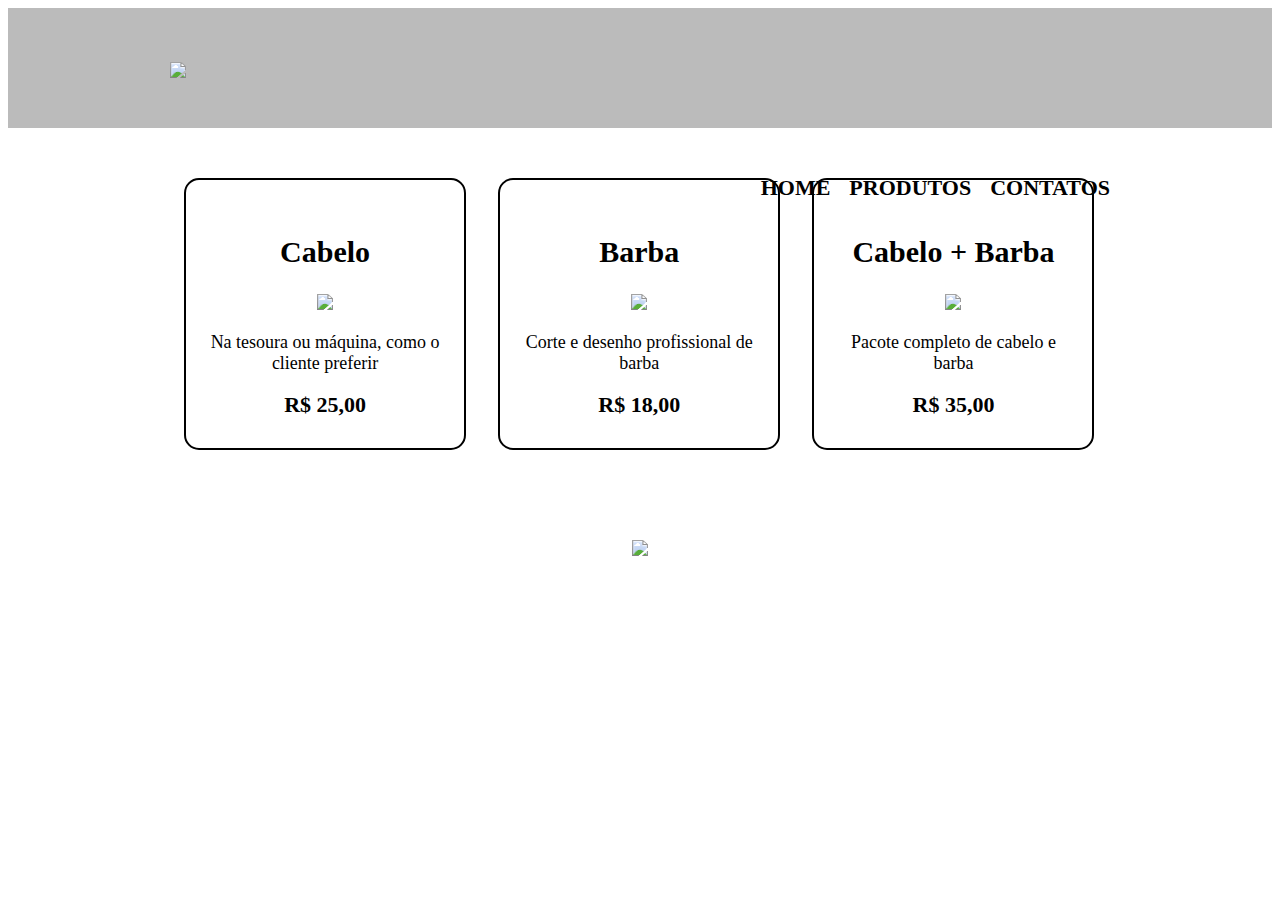
==== produtos.html @ 4faa0fb1 "primeiro commit projeto alura" ====
<!DOCTYPE html>
<html lang="pt-br">
<head>
    <meta charset="UTF-8">
    <meta http-equiv="X-UA-Compatible" content="IE=edge">
    <meta name="viewport" content="width=device-width, initial-scale=1.0">
    <title>Produtos - Barbearia Alura</title>
    <link rel="stylesheet" href="reset.css">
    <link rel="stylesheet" href="produtos.css">
</head>
    <body>
        <header>
            <div class="caixa">
                <h1><img src="logo.png"></h1>

                    <nav>  
                        <ul>
                            <li><a href="index.html">Home</a></li>
                            <li><a href="produtos.html">Produtos</a></li>
                            <li><a href="contato.html">Contatos</a></li> 
                        </ul>
                    </nav>
            </div>
        </header>

        <main>
            <ul class="produtos">
                <li>
                    <h2>Cabelo</h2>
                    <img src="cabelo.jpg">
                    <p class="produto-descricao">Na tesoura ou máquina, como o cliente preferir</p>
                    <p class="preco-do-produto">R$ 25,00</p>
                </li>
                <li>
                    <h2>Barba</h2>
                    <img src="barba.jpg">
                    <p class="produto-descricao">Corte e desenho profissional de barba</p>
                    <p class="preco-do-produto">R$ 18,00</p>
                </li>
                <li>
                    <h2>Cabelo + Barba</h2>
                    <img src="cabelo+barba.jpg">
                    <p class="produto-descricao">Pacote completo de cabelo e barba</p>
                    <p class="preco-do-produto">R$ 35,00</p>               
                </li>
            </ul>
        </main>
        <footer>
            <img src="logo-branco.png">
            <p class="copyright">&copy; Copyright Barbearia Alura - 2019</p>
        </footer>
    </body>
</html>
---- produtos.css ----
header{
    background: #BBBBBB;
    padding: 20px 0;
}

.caixa{
    position:relative;
    /*Margem Padrão*/
    width: 940px;
    /*Para a margem se calcular sozinha*/
    margin: 0 auto;
}

nav{
    /*Para possibilitar a alteração nos posicionamentos*/
    position: absolute;
    top:110px;
    right: 0;
}

nav li{
    /*Para alinhar a lista e não deixa-la uma lista com itens um encima do outro*/
    display: inline;
    /*Para a separação dos ítens fique maior*/
    margin: 0 0 0 15px;

}

nav a{
    /*Para deixar o menu com letras maiúsculas*/
    text-transform: uppercase;
    color: #000000;
    /*Para deixar o menu com letras em negrito*/
    font-weight: bold;
    font-size: 22px;
    /*Para tirar o sublinhado*/
    text-decoration: none;
}

    /*Para mudar o comportamento para quando o mouse estiver por cima do elemento*/
nav a:hover{
    color: #C78C19;
    text-decoration: underline;
}

.produtos{
    width: 940px;
    margin: 0 auto;
    padding: 50px 0;
}

.produtos li{
    display: inline-block;
    text-align: center;
    width: 30%;
    vertical-align: top;
    /*margem entre os produtos*/
    margin:0 1.5%;
    padding: 30px 20px;
    /*Para saber tudo na mesma linha, por exemplo*/
    box-sizing: border-box;
    border: 2px solid #000000;
    border-radius: 15px;
}

.produtos li:hover{
    border-color: #C78C19;
    font-size: 40px;
}

.produtos li:active{
    border-color: #088c19;
}

/*Para mudar apenas a letra,tamanho, fonte quando o mouse estiver por cima do ítem/produto.*/
.produtos li:hover h2{
    font-size: 34px;
}


.produtos h2{
    font-size: 30px;
    font-weight: bold;

}

.produto-descricao{
    font-size: 18px;

}

.preco-do-produto{
    font-size: 22px ;
    font-weight: bold;
    margin: 10px 0 0;
}

footer{
    text-align: center;
    /*Para mudar a cor de um fundo*/
    background: url("bg.jpg");
    padding: 40px 0;
}

.copyright{
    color: #ffffff;
    font-size: 13px;
    margin: 20px 0 0;
}
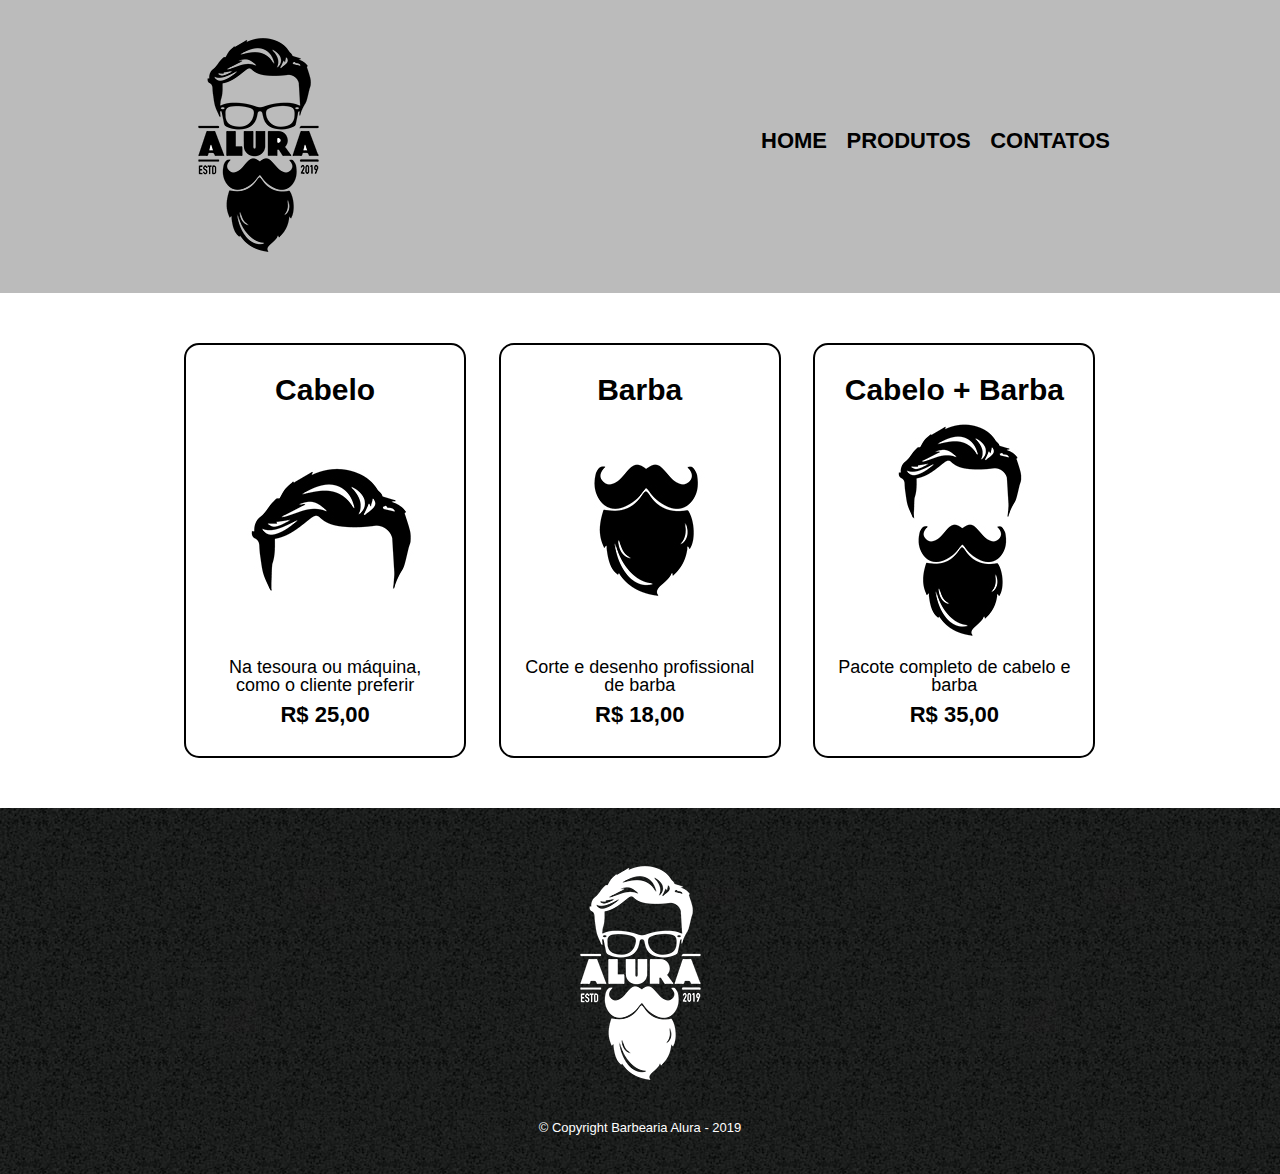
==== commit 4d014af1: "atualização do projeto com pagina de contato e produtos" ====
--- a/produtos.html
+++ b/produtos.html
@@ -6,13 +6,12 @@
     <meta name="viewport" content="width=device-width, initial-scale=1.0">
     <title>Produtos - Barbearia Alura</title>
     <link rel="stylesheet" href="reset.css">
-    <link rel="stylesheet" href="produtos.css">
+    <link rel="stylesheet" href="style.css">
 </head>
     <body>
         <header>
             <div class="caixa">
                 <h1><img src="logo.png"></h1>
-
                     <nav>  
                         <ul>
                             <li><a href="index.html">Home</a></li>
--- a/style.css
+++ b/style.css
@@ -0,0 +1,289 @@
+body{
+    font-family: 'Montserrat', sans-serif;
+}
+
+header{
+    background: #BBBBBB;
+    padding: 20px 0;
+}
+
+.caixa{
+    position:relative;
+    /*Margem Padrão*/
+    width: 940px;
+    /*Para a margem se calcular sozinha*/
+    margin: 0 auto;
+}
+
+nav{
+    /*Para possibilitar que o nav fique ao lado da logo*/
+    position: absolute;
+    top:110px;
+    right: 0;
+}
+
+nav li{
+    /*Para alinhar a lista e não deixa-la uma lista com itens um encima do outro*/
+    display: inline;
+    /*Para a separação entre os ítens fique maior*/
+    margin: 0 0 0 15px;
+
+}
+
+nav a{
+    /*Para deixar o menu com letras maiúsculas*/
+    text-transform: uppercase;
+    color: #000000;
+    /*Para deixar o menu com letras em negrito*/
+    font-weight: bold;
+    font-size: 22px;
+    /*Para tirar o sublinhado*/
+    text-decoration: none;
+}
+
+    /*Para mudar o comportamento para quando o mouse estiver por cima do elemento*/
+nav a:hover{
+    color: #C78C19;
+    text-decoration: underline;
+}
+
+.produtos{
+    width: 940px;
+    margin: 0 auto;
+    padding: 50px 0;
+}
+
+.produtos li{
+    display: inline-block;
+    text-align: center;
+    width: 30%;
+    vertical-align: top;
+    /*margem entre os produtos*/
+    margin:0 1.5%;
+    padding: 30px 20px;
+    /*Para saber tudo na mesma linha, por exemplo*/
+    box-sizing: border-box;
+    border: 2px solid #000000;
+    border-radius: 15px;
+}
+
+.produtos li:hover{
+    border-color: #C78C19;
+    font-size: 40px;
+}
+
+.produtos li:active{
+    border-color: #088c19;
+}
+
+/*Para mudar apenas a letra,tamanho, fonte quando o mouse estiver por cima do ítem/produto.*/
+.produtos li:hover h2{
+    font-size: 34px;
+}
+
+
+.produtos h2{
+    font-size: 30px;
+    font-weight: bold;
+
+}
+
+.produto-descricao{
+    font-size: 18px;
+
+}
+
+.preco-do-produto{
+    font-size: 22px ;
+    font-weight: bold;
+    margin: 10px 0 0;
+}
+
+footer{
+    text-align: center;
+    /*Para mudar a cor de um fundo*/
+    background: url("bg.jpg");
+    padding: 40px 0;
+}
+
+.copyright{
+    color: #ffffff;
+    font-size: 13px;
+    margin: 20px 0 0;
+}
+
+form{
+    margin: 40px  0;
+}
+
+form label, form legend{
+    display: block;
+    font-size: 20px;
+    margin: 0 0 10px;
+}
+
+.input-padrao{
+    display: block;
+    margin: 0 0 20px;
+    padding: 10px 25px;
+    width: 50%;
+}
+
+.checkbox{
+    margin: 20px 0;
+}
+
+.enviar{
+    width: 40%;
+    padding: 15px 0;
+    background: orange;
+    color: white;
+    font-weight: bold;
+    font-size: 18px;
+    border:none;
+    border-radius:5px;
+    transition: 1s background;
+    cursor: pointer;
+}
+
+.enviar:hover{
+    background: darkorange;
+    transform: scale(1.2);
+}
+
+table{
+    margin: 20px 0 40px;
+}
+
+thead{
+    background: #555555;
+    color: white;
+    font-weight: bold;
+}
+
+td, th {
+    border: 1px solid #000000;
+    padding: 8px 15px;
+}
+
+.banner{
+    /*css da página inicial*/
+    width: 100%;
+}
+
+.titulo-principal::first-letter{
+    font-weight: bold;
+}
+
+
+.titulo-principal {
+	text-align: center;
+    font-size: 2em;
+    margin-bottom: 1em;
+    clear: left;
+}
+
+.principal {
+    padding: 3em 0;
+    background: #FEFEFE;
+    width: 940px;
+    margin: 0 auto;
+} 
+
+.principal p{
+    margin: 0 0 1em;
+}
+
+.principal strong{
+    font-weight: bold;
+}
+
+.principal em{
+    font-style: italic;
+}
+
+.utensilios{
+    width: 120px;
+    float: left;
+    margin: 0 20px 20px 0;
+}
+
+.mapa-conteudo{
+    width: 940px;
+    margin: 0 auto;
+
+}
+
+.mapa{
+    padding: 3em 0;
+    background: linear-gradient(#FEFEFE,#888888);
+}
+
+.mapa p{
+    margin: 0 0 2em;
+    text-align: center;
+}
+
+.beneficios { 
+    padding: 3em 0;
+    background: #888888;
+    
+}
+
+.conteudo-beneficios{
+    width: 640px;
+    margin: 0 auto;
+}
+
+.lista-beneficios{
+    width: 40%;
+    /* Para isso funcionar, no HTML é necessário que as tags fiquem coladas um ao lado do outro, verifiue no html*/
+    display: inline-block;
+    vertical-align: top;
+}
+
+.itens:before{
+    content: "★";
+}
+
+.itens{
+    line-height: 1.5;
+}
+
+.itens:nth-child(1){
+    font-weight: bold;
+}
+
+.imagem-beneficios{
+    /*Para adaptar o tamanho da imagem, deixando-a proporcional*/
+    width: 60%;
+    opacity: 1;
+    transition: 400ms;
+}
+
+.imagem-beneficios:hover{
+    opacity: 0.4;
+}
+ 
+.video{
+    width: 560px;
+    margin: 2em auto;
+}
+
+@media screen and (max-width: 480px) {
+    .caixa, .principal, .conteudo-beneficios, .mapa-conteudo, .video {
+        width: auto;
+    }
+
+    h1 {
+        text-align: center;
+    }
+
+    nav {
+        position: static;
+    }
+
+    .lista-beneficios, .imagem-beneficios {
+        width: 100%;
+    }
+}